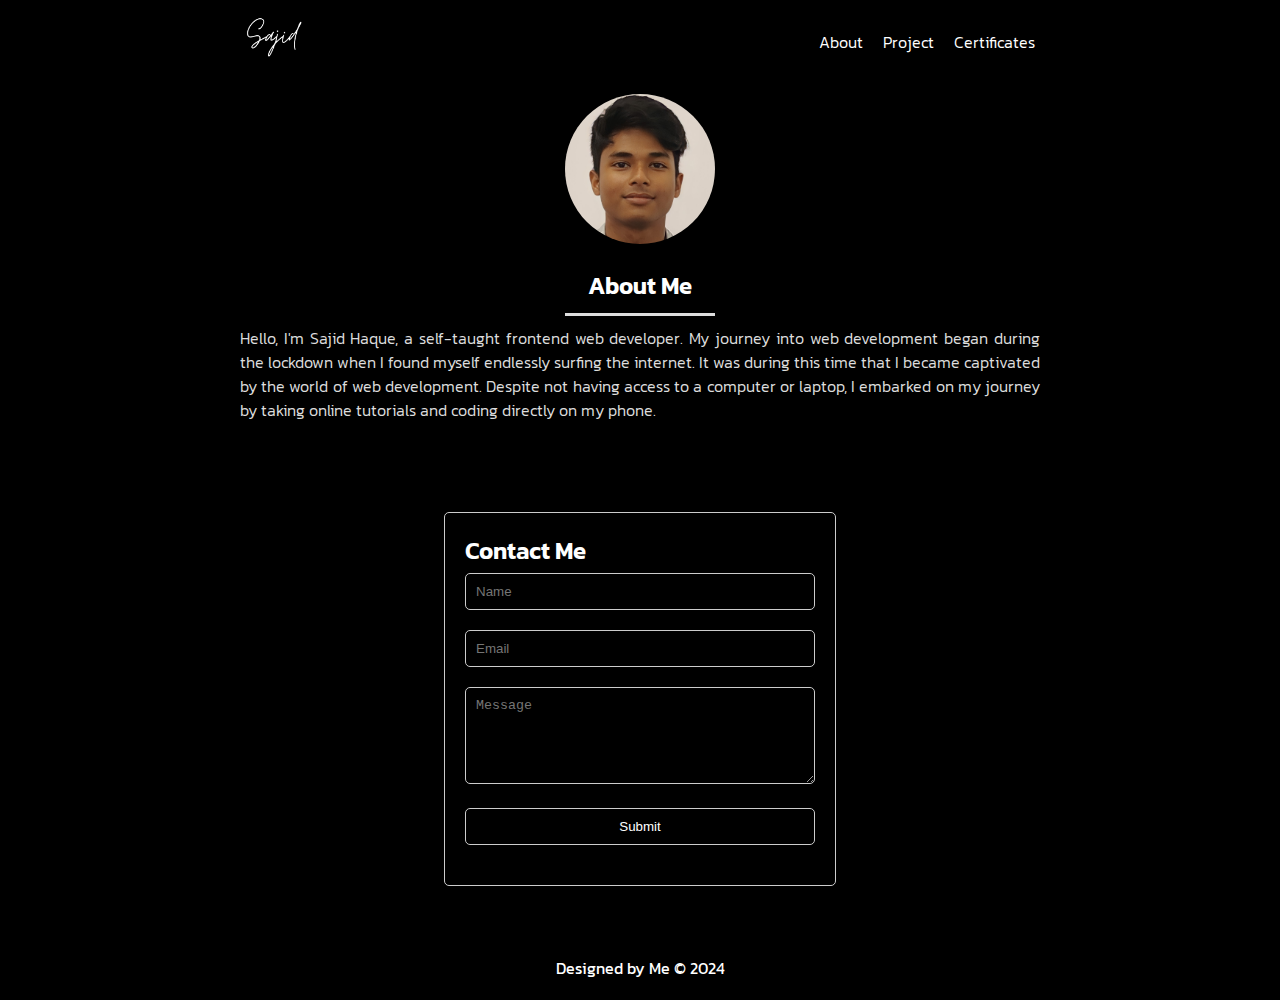
==== my portfolio/index.html @ e7ff9ec5 "Add files via upload" ====
<!DOCTYPE html>
<html lang="en">
<head>
    <meta charset="UTF-8">
    <meta name="viewport" content="width=device-width, initial-scale=1.0">
    <title>Sajid</title>
    <link rel="stylesheet" href="style.css">
    <link rel="preconnect" href="https://fonts.googleapis.com">
<link rel="preconnect" href="https://fonts.gstatic.com" crossorigin>
<link href="https://fonts.googleapis.com/css2?family=Kanit:ital,wght@0,100;0,200;0,300;0,400;0,500;0,600;0,700;0,800;0,900;1,100;1,200;1,300;1,400;1,500;1,600;1,700;1,800;1,900&display=swap" rel="stylesheet">
</head>
<body>
    <!-- =====================NAVBAR============================ -->
    <div class="navbar">
        <div class="logo">
            <img src="Sajid (1).png" alt="Logo"> <!-- Replace "logo.png" with your logo -->
            <span>Logo</span> <!-- Replace "Logo" with your text logo -->
        </div>
        <div class="nav-links">
            <a href="index.html">About</a>
            <a href="project.html">Project</a>
            <a href="certificate.html">Certificates</a>
           
        </div>
    </div>
    <!-- =====================NAVBAR============================ -->
    <!-- =====================ABOUT ME============================ -->
    <div class="about-me-container">
        <img class="about-me-img" src="1657047515021.jpg" alt="Profile Picture"> <!-- Replace "profile-pic.jpg" with your image URL -->
        <div class="about-me-text">
            <h2>About Me</h2>
           <CENTer> <hr class="about-me-hr"></CENTer>
            <p>Hello, I'm Sajid Haque, a self-taught frontend web developer. My journey into web development began during the lockdown when I found myself endlessly surfing the internet. It was during this time that I became captivated by the world of web development. Despite not having access to a computer or laptop, I embarked on my journey by taking online tutorials and coding directly on my phone.</p>
        </div>
    </div>
    <!-- =====================ABOUT ME============================ -->

    <div class="contact-form">
        <h2>Contact Me</h2>
        <form action="https://api.web3forms.com/submit" method="post" id="contact-form">
            <input type="hidden" name="access_key" value="61362a4f-5c36-46a2-93d5-1bae079cefa7">
            <div class="form-group">
                <input type="text" placeholder="Name" id="name" name="name" required>
            </div>
            <div class="form-group">
               <input type="email" placeholder="Email" id="email" name="email" required>
            </div>
            <div class="form-group">
            <textarea id="message" placeholder="Message" name="message" rows="5" required></textarea>
            </div>
            <div class="form-group">
                <input type="submit" value="Submit">
            </div>
        </form>
    </div>
    


    <footer class="footer">
        <p>Designed by Me &copy; 2024</p>
    </footer>



<script src="script.js"></script>    
</body>
</html>
---- my portfolio/style.css ----
*{
    margin:0;
    padding: 0;
    background-color: rgb(0, 0, 0);
}
.navbar {
  
    padding: 15px 20px; /* Add padding to the top and bottom, and left and right */
    display: flex;
    justify-content: space-between;
    align-items: center;
    gap: 20px;
}

.logo {
    display: flex;
    align-items: center;
}

.logo img {
    height: 40px; /* Adjust logo height as needed */
    margin-right: 10px;
}

.nav-links {
    display: flex;
    flex-direction: row; /* Stack items vertically */
    align-items: center; /* Center items horizontally */
    text-align: center;
    margin-top: 10px;
    gap: 20px;
}

.nav-links a {
    color: rgb(255, 255, 255);
    text-decoration:none;
    margin: 5px 0;
    font-family: "Kanit", sans-serif;
  font-weight: 300;
  font-style: normal;
}
@media screen and (min-width: 600px) {
    .navbar {
  
        padding: 15px 20px; /* Add padding to the top and bottom, and left and right */
        display: flex;
        justify-content: space-around;
        align-items: center;
        gap: 20px;
    }
    
}





.about-me-container {
    max-width: 800px;
    margin: 0 auto;
    padding: 20px;
    text-align: center;
}

.about-me-img {
    border-radius: 50%;
    width: 150px; /* Adjust image width as needed */
    height: 150px; /* Adjust image height as needed */
    object-fit: cover;
    margin-bottom: 20px;
}

.about-me-text {
    margin-bottom: 20px;
    color: #ddd;
    font-family: "Kanit", sans-serif;
  font-weight: 300;
  font-style: normal;
  }
  .about-me-text P{
    text-align: justify;
  }

.about-me-hr {
    border: none;
    height: 3px;
    width: 150PX;
    background-color: #ddd;
    margin: 10px 0;
}

.contact-form {
    max-width: 350px;
    margin: 50px auto;
    padding: 20px;
    border: 1px solid #ccc;
    border-radius: 5px;
    background-color: #000000;
}

.form-group {
    margin-bottom: 20px;
}

.form-group label,h2 {
    display: block;
    font-weight: bold;
    margin-bottom: 5px;
    color: #ffffff;
        font-family: "Kanit", sans-serif;
  font-weight: 600;
  font-style: normal;
}

.form-group input,
.form-group textarea {
    color: #ffffff;
    width: 100%;
    padding: 10px;
    border: 1px solid #ccc;
    border-radius: 5px;
    box-sizing: border-box; /* Include padding and border in the element's total width and height */
}

.form-group input[type="submit"] {
    background-color: #000000;
    color: #ffffff;
    cursor: pointer;
}

.form-group input[type="submit"]:hover {
    background-color: #ffffff;
    color: #000000;
}


.footer {
    background-color: #000;
    color: #fff;
    text-align: center;
    padding: 20px 0;
    /* position: fixed; */
    bottom: 0;
    width: 100%;
    font-family: "Kanit", sans-serif;
  font-weight: 400;
  font-style: normal;
}
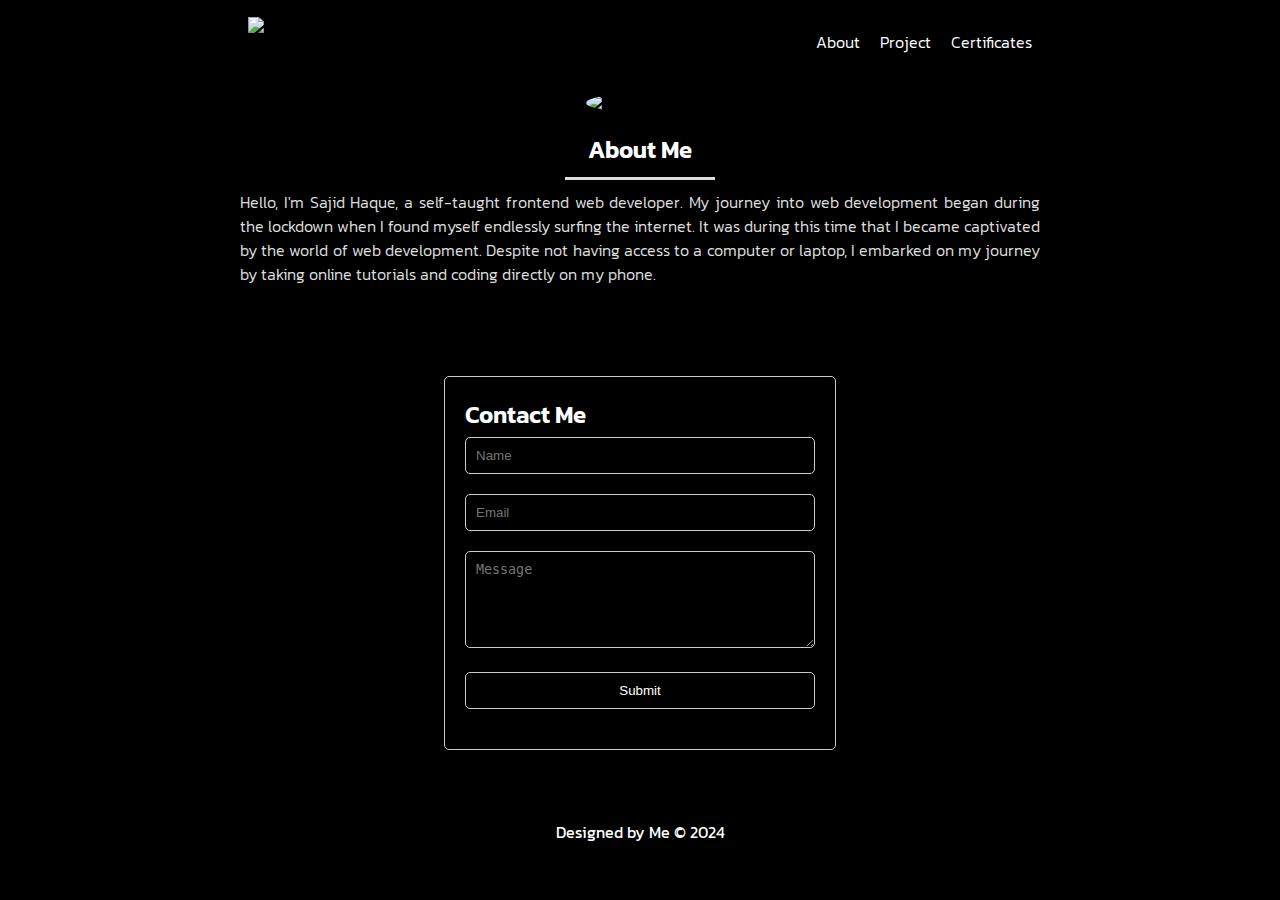
==== commit ee89b79b: "index.html" ====
--- a/my portfolio/index.html
+++ b/my portfolio/index.html
@@ -13,7 +13,7 @@
     <!-- =====================NAVBAR============================ -->
     <div class="navbar">
         <div class="logo">
-            <img src="Sajid (1).png" alt="Logo"> <!-- Replace "logo.png" with your logo -->
+            <img src="https://lh3.googleusercontent.com/pw/AP1GczPkZvPzHksu61_so-GXNZXqNodgLuKl6lrVoO2HzuMydMoabIZrmmyO-5OykJd8eTjVBcxtniT7e9bYrKY7WLrjvp9_GHjYBHAOUoZVnBqGDuxKihLutxoonJE7EsnwXBsf9hNa3mqFS8R22EEsbl4=w421-h272-s-no-gm?authuser=0" alt="Logo"> <!-- Replace "logo.png" with your logo -->
             <span>Logo</span> <!-- Replace "Logo" with your text logo -->
         </div>
         <div class="nav-links">
@@ -26,7 +26,7 @@
     <!-- =====================NAVBAR============================ -->
     <!-- =====================ABOUT ME============================ -->
     <div class="about-me-container">
-        <img class="about-me-img" src="1657047515021.jpg" alt="Profile Picture"> <!-- Replace "profile-pic.jpg" with your image URL -->
+        <img class="about-me-img" src="https://lh3.googleusercontent.com/pw/AP1GczOTJ_h30vBhA7kcTI6hKPDp0q07Yma3KZI2LnOvA-v0H6UXfN5LBfRIz6_VRTAuk1t0PngajdeCN_wvzkx3nY47x4uf-Ue2SPUXLXuV6hhPr8kqBvPxkhBvjqxxXUhpqyEc8okChmvqAaPQQ1t48KU=w706-h913-s-no-gm?authuser=0" alt="Profile Picture"> <!-- Replace "profile-pic.jpg" with your image URL -->
         <div class="about-me-text">
             <h2>About Me</h2>
            <CENTer> <hr class="about-me-hr"></CENTer>
@@ -64,4 +64,4 @@
 
 <script src="script.js"></script>    
 </body>
-</html>+</html>
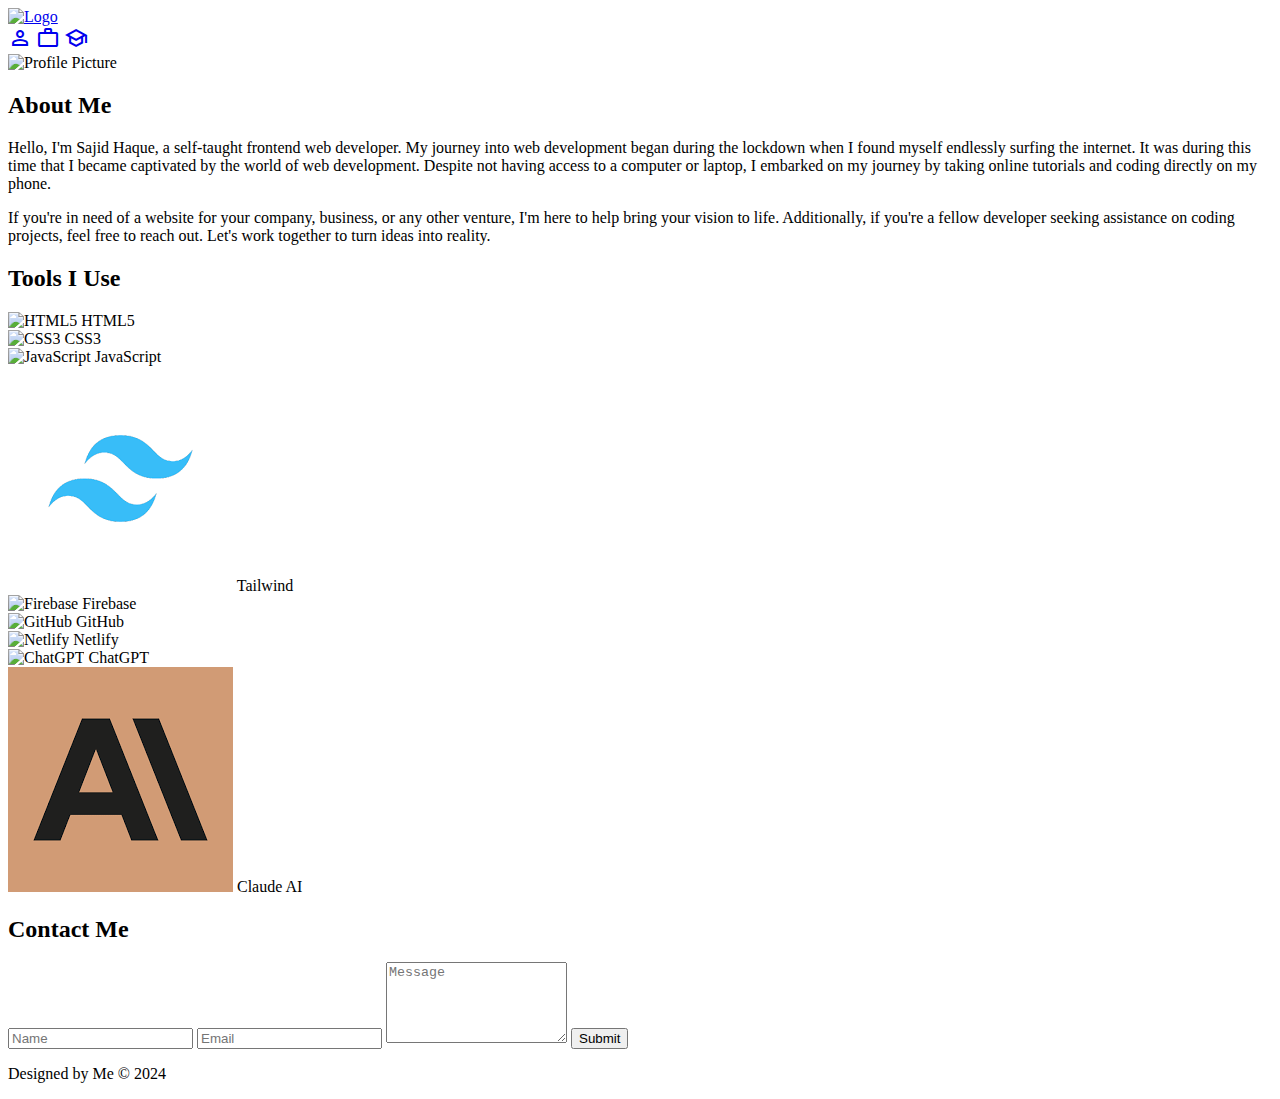
==== commit 88db2d07: "Add files via upload" ====
--- a/my portfolio/index.html
+++ b/my portfolio/index.html
@@ -4,64 +4,163 @@
     <meta charset="UTF-8">
     <meta name="viewport" content="width=device-width, initial-scale=1.0">
     <title>Sajid</title>
-    <link rel="stylesheet" href="style.css">
-    <link rel="preconnect" href="https://fonts.googleapis.com">
-<link rel="preconnect" href="https://fonts.gstatic.com" crossorigin>
-<link href="https://fonts.googleapis.com/css2?family=Kanit:ital,wght@0,100;0,200;0,300;0,400;0,500;0,600;0,700;0,800;0,900;1,100;1,200;1,300;1,400;1,500;1,600;1,700;1,800;1,900&display=swap" rel="stylesheet">
+    <link rel="shortcut icon" href="https://lh3.googleusercontent.com/pw/AP1GczOTJ_h30vBhA7kcTI6hKPDp0q07Yma3KZI2LnOvA-v0H6UXfN5LBfRIz6_VRTAuk1t0PngajdeCN_wvzkx3nY47x4uf-Ue2SPUXLXuV6hhPr8kqBvPxkhBvjqxxXUhpqyEc8okChmvqAaPQQ1t48KU=w706-h913-s-no-gm?authuser=0" type="image/x-icon">
+    <link href="https://fonts.googleapis.com/css2?family=Kanit:wght@100;200;300;400;500;600;700;800;900&display=swap" rel="stylesheet">
+    <script src="https://cdn.tailwindcss.com"></script>
+    <link rel="stylesheet" href="https://fonts.googleapis.com/css2?family=Material+Symbols+Outlined:opsz,wght,FILL,GRAD@20..48,100..700,0..1,-50..200" />
+    <script>
+        tailwind.config = {
+            theme: {
+                extend: {
+                    fontFamily: {
+                        'kanit': ['Kanit', 'sans-serif'],
+                    },
+                }
+            }
+        }
+    </script>
+    <style>
+        html {
+            scroll-behavior: smooth;
+        }
+    </style>
 </head>
-<body>
-    <!-- =====================NAVBAR============================ -->
-    <div class="navbar">
-        <div class="logo">
-            <img src="https://lh3.googleusercontent.com/pw/AP1GczPkZvPzHksu61_so-GXNZXqNodgLuKl6lrVoO2HzuMydMoabIZrmmyO-5OykJd8eTjVBcxtniT7e9bYrKY7WLrjvp9_GHjYBHAOUoZVnBqGDuxKihLutxoonJE7EsnwXBsf9hNa3mqFS8R22EEsbl4=w421-h272-s-no-gm?authuser=0" alt="Logo"> <!-- Replace "logo.png" with your logo -->
-            <span>Logo</span> <!-- Replace "Logo" with your text logo -->
+<body class="bg-black text-white font-kanit">
+    <!-- Navbar -->
+    <nav class="fixed top-0 w-full bg-black z-50">
+        <div class="container mx-auto px-4 py-4 flex justify-between items-center">
+            <div class="flex items-center">
+                <a href="index.html"><img src="https://lh3.googleusercontent.com/pw/AP1GczPkZvPzHksu61_so-GXNZXqNodgLuKl6lrVoO2HzuMydMoabIZrmmyO-5OykJd8eTjVBcxtniT7e9bYrKY7WLrjvp9_GHjYBHAOUoZVnBqGDuxKihLutxoonJE7EsnwXBsf9hNa3mqFS8R22EEsbl4=w421-h272-s-no-gm?authuser=0" alt="Logo" class="h-10 mr-2"></a>
+            </div>
+            <div class="space-x-4">
+                <a href="index.html" title="About"><span class="material-symbols-outlined">person</span></a>
+        <a href="project.html" title="Projects"><span class="material-symbols-outlined">work</span></a>
+        <a href="certificate.html" title="Certificates"><span class="material-symbols-outlined">school</span></a>
+            </div>
         </div>
-        <div class="nav-links">
-            <a href="index.html">About</a>
-            <a href="project.html">Project</a>
-            <a href="certificate.html">Certificates</a>
-           
+    </nav>
+
+    <!-- About Me -->
+    <section id="about" class="pt-24 pb-16">
+        <div class="container mx-auto px-4">
+            <img src="https://lh3.googleusercontent.com/pw/AP1GczOTJ_h30vBhA7kcTI6hKPDp0q07Yma3KZI2LnOvA-v0H6UXfN5LBfRIz6_VRTAuk1t0PngajdeCN_wvzkx3nY47x4uf-Ue2SPUXLXuV6hhPr8kqBvPxkhBvjqxxXUhpqyEc8okChmvqAaPQQ1t48KU=w706-h913-s-no-gm?authuser=0" alt="Profile Picture" class="w-32 h-32 rounded-full mx-auto mb-6 object-cover">
+            <h2 class="text-3xl font-semibold text-center mb-4">About Me</h2>
+            <div class="w-24 h-1 bg-white mx-auto mb-6"></div>
+            <p class="max-w-2xl mx-auto text-center">Hello, I'm Sajid Haque, a self-taught frontend web developer. My journey into web development began during the lockdown when I found myself endlessly surfing the internet. It was during this time that I became captivated by the world of web development. Despite not having access to a computer or laptop, I embarked on my journey by taking online tutorials and coding directly on my phone.</p>
         </div>
-    </div>
-    <!-- =====================NAVBAR============================ -->
-    <!-- =====================ABOUT ME============================ -->
-    <div class="about-me-container">
-        <img class="about-me-img" src="https://lh3.googleusercontent.com/pw/AP1GczOTJ_h30vBhA7kcTI6hKPDp0q07Yma3KZI2LnOvA-v0H6UXfN5LBfRIz6_VRTAuk1t0PngajdeCN_wvzkx3nY47x4uf-Ue2SPUXLXuV6hhPr8kqBvPxkhBvjqxxXUhpqyEc8okChmvqAaPQQ1t48KU=w706-h913-s-no-gm?authuser=0" alt="Profile Picture"> <!-- Replace "profile-pic.jpg" with your image URL -->
-        <div class="about-me-text">
-            <h2>About Me</h2>
-           <CENTer> <hr class="about-me-hr"></CENTer>
-            <p>Hello, I'm Sajid Haque, a self-taught frontend web developer. My journey into web development began during the lockdown when I found myself endlessly surfing the internet. It was during this time that I became captivated by the world of web development. Despite not having access to a computer or laptop, I embarked on my journey by taking online tutorials and coding directly on my phone.</p>
+    </section>
+
+    <!-- Services -->
+    <section class="py-16 bg-black">
+        <div class="container mx-auto px-4">
+            <p class="max-w-2xl mx-auto text-center border border-white p-4">If you're in need of a website for your company, business, or any other venture, I'm here to help bring your vision to life. Additionally, if you're a fellow developer seeking assistance on coding projects, feel free to reach out. Let's work together to turn ideas into reality.</p>
         </div>
-    </div>
-    <!-- =====================ABOUT ME============================ -->
+    </section>
 
-    <div class="contact-form">
-        <h2>Contact Me</h2>
-        <form action="https://api.web3forms.com/submit" method="post" id="contact-form">
-            <input type="hidden" name="access_key" value="61362a4f-5c36-46a2-93d5-1bae079cefa7">
-            <div class="form-group">
-                <input type="text" placeholder="Name" id="name" name="name" required>
+    <!-- Tools -->
+    <section id="tools" class="py-16">
+        <div class="container mx-auto px-4">
+            <h2 class="text-3xl font-semibold text-center mb-8">Tools I Use</h2>
+            <div class="grid grid-cols-3 sm:grid-cols-3 md:grid-cols-4 lg:grid-cols-5 gap-10">
+                <div class="flex flex-col items-center">
+                    <img src="https://cdn.jsdelivr.net/gh/devicons/devicon/icons/html5/html5-original.svg" alt="HTML5" class="w-12 h-12 mb-2">
+                    <span>HTML5</span>
+                </div>
+                <div class="flex flex-col items-center">
+                    <img src="https://cdn.jsdelivr.net/gh/devicons/devicon/icons/css3/css3-original.svg" alt="CSS3" class="w-12 h-12 mb-2">
+                    <span>CSS3</span>
+                </div>
+                <div class="flex flex-col items-center">
+                    <img src="https://cdn.jsdelivr.net/gh/devicons/devicon/icons/javascript/javascript-original.svg" alt="JavaScript" class="w-12 h-12 mb-2">
+                    <span>JavaScript</span>
+                </div>
+                <div class="flex flex-col items-center">
+                    <img src="[data-uri]" alt="Tailwind CSS" class="w-12 h-12 mb-2">
+                    <span>Tailwind</span>
+                </div>
+                <div class="flex flex-col items-center">
+                    <img src="https://cdn.jsdelivr.net/gh/devicons/devicon/icons/firebase/firebase-plain.svg" alt="Firebase" class="w-12 h-12 mb-2">
+                    <span>Firebase</span>
+                </div>
+                <div class="flex flex-col items-center">
+                    <img src="https://cdn.jsdelivr.net/gh/devicons/devicon/icons/github/github-original.svg" alt="GitHub" class="w-12 h-12 mb-2">
+                    <span>GitHub</span>
+                </div>
+                <div class="flex flex-col items-center">
+                    <img src="https://cdn.jsdelivr.net/gh/devicons/devicon/icons/netlify/netlify-original.svg" alt="Netlify" class="w-12 h-12 mb-2">
+                    <span>Netlify</span>
+                </div>
+                <div class="flex flex-col items-center">
+                    <img src="https://upload.wikimedia.org/wikipedia/commons/0/04/ChatGPT_logo.svg" alt="ChatGPT" class="w-12 h-12 mb-2">
+                    <span>ChatGPT</span>
+                </div>
+                <div class="flex flex-col items-center">
+                    <img src="[data-uri]" alt="Claude AI" class="w-12 h-12 mb-2">
+                    <span>Claude AI</span>
+                </div>
             </div>
-            <div class="form-group">
-               <input type="email" placeholder="Email" id="email" name="email" required>
-            </div>
-            <div class="form-group">
-            <textarea id="message" placeholder="Message" name="message" rows="5" required></textarea>
-            </div>
-            <div class="form-group">
-                <input type="submit" value="Submit">
-            </div>
-        </form>
-    </div>
-    
+        </div>
+    </section>
 
+    <!-- Contact Form -->
+    <section class="py-16">
+        <div class="container mx-auto px-4 max-w-md">
+            <h2 class="text-3xl font-semibold text-center mb-8">Contact Me</h2>
+            <form action="https://api.web3forms.com/submit" method="post" id="contact-form" class="space-y-4">
+                <input type="hidden" name="access_key" value="61362a4f-5c36-46a2-93d5-1bae079cefa7">
+                <input type="text" placeholder="Name" id="name" name="name" required class="w-full p-2 bg-gray-800 border border-gray-700 rounded">
+                <input type="email" placeholder="Email" id="email" name="email" required class="w-full p-2 bg-gray-800 border border-gray-700 rounded">
+                <textarea id="message" placeholder="Message" name="message" rows="5" required class="w-full p-2 bg-gray-800 border border-gray-700 rounded"></textarea>
+                <button type="submit" class="w-full py-2 px-4 bg-black hover:bg-gray-800 text-white border border-white rounded transition duration-300">Submit</button>
+            </form>
+        </div>
+    </section>
 
-    <footer class="footer">
+    <footer class="bg-gray-900 py-4 text-center">
         <p>Designed by Me &copy; 2024</p>
     </footer>
 
+    <script src="https://cdnjs.cloudflare.com/ajax/libs/gsap/3.12.5/gsap.min.js"></script>
+    <script src="https://cdnjs.cloudflare.com/ajax/libs/gsap/3.12.5/ScrollTrigger.min.js"></script>
+    <script>
+        gsap.registerPlugin(ScrollTrigger);
 
+        // Navbar animation
+        gsap.from("nav", {
+            y: -100,
+            opacity: 0,
+            duration: 1,
+            ease: "power3.out"
+        });
 
-<script src="script.js"></script>    
+        // Sections animation
+        gsap.utils.toArray("section").forEach((section, i) => {
+            gsap.from(section, {
+                opacity: 0,
+                y: 50,
+                duration: 1,
+                scrollTrigger: {
+                    trigger: section,
+                    start: "top 80%",
+                    end: "bottom 20%",
+                    toggleActions: "play none none reverse"
+                }
+            });
+        });
+
+        // Tools animation
+        gsap.from("#tools .flex", {
+            opacity: 0,
+            y: 50,
+            duration: 1,
+            stagger: 0.2,
+            scrollTrigger: {
+                trigger: "#tools",
+                start: "top 80%",
+                end: "bottom 20%",
+                toggleActions: "play none none reverse"
+            }
+        });
+    </script>
 </body>
-</html>
+</html>